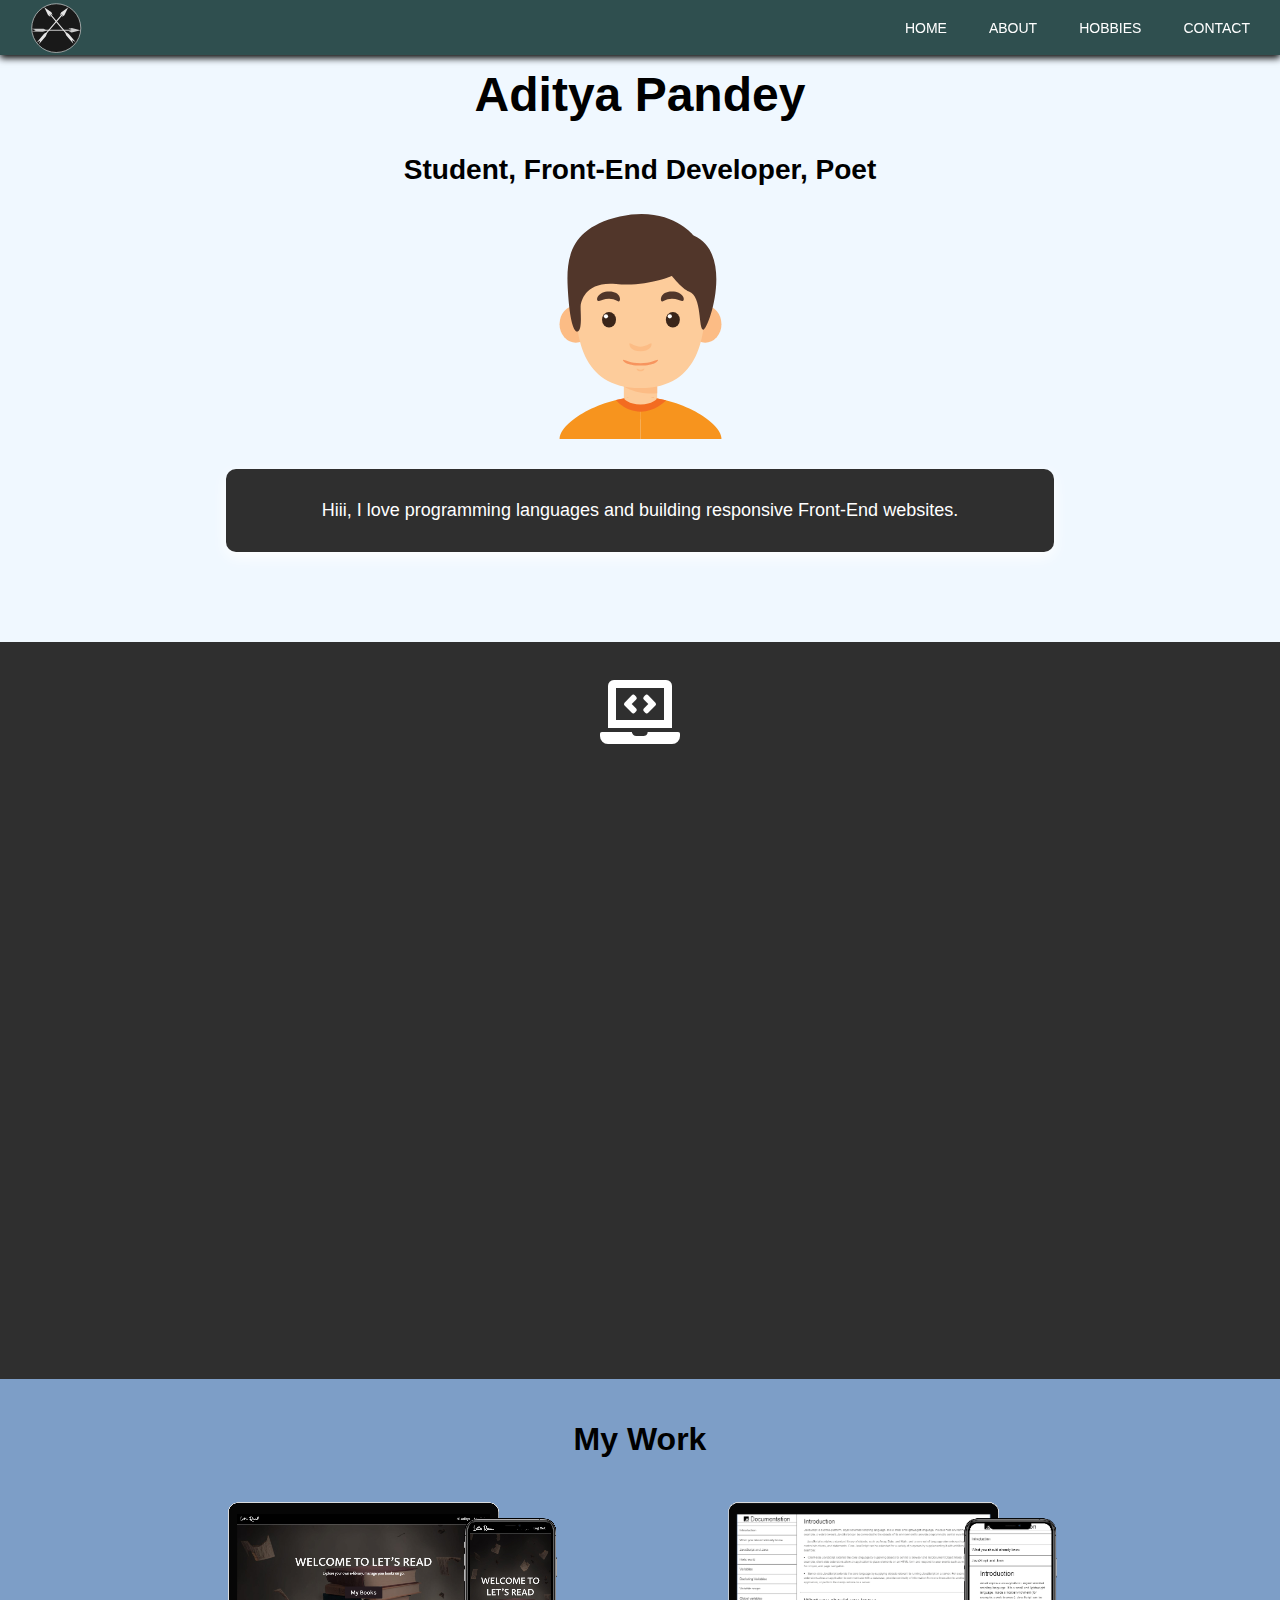
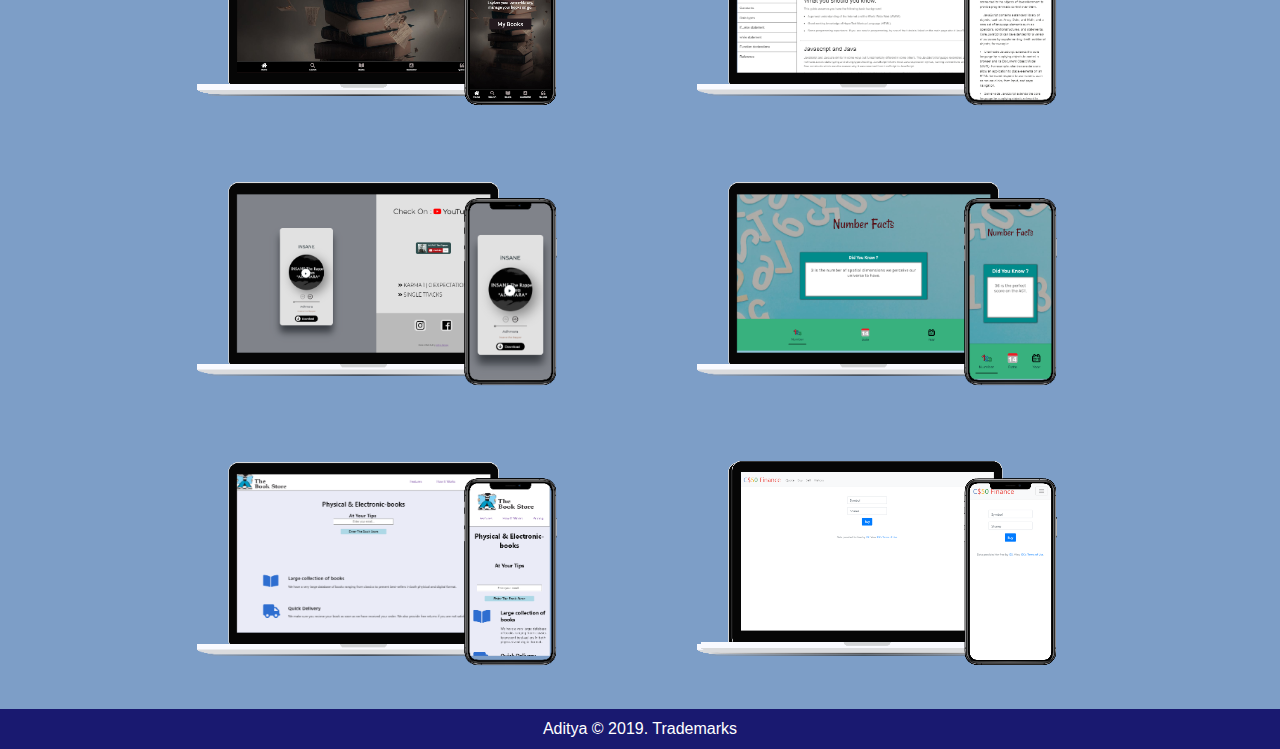
==== about.html @ 9c381991 "Add files via upload" ====
<!DOCTYPE html>
<html lang="en">
<head>
    <meta charset="UTF-8">
    <meta name="viewport" content="width=device-width, initial-scale=1.0">
    <meta http-equiv="X-UA-Compatible" content="ie=edge">
    <title>About</title>
    <link rel="stylesheet" href="https://cdnjs.cloudflare.com/ajax/libs/font-awesome/5.8.1/css/all.css">
    <link rel="stylesheet" href="navbar.css">
    <link rel="stylesheet" href="style-about.css">
    </head>
<body>
    <div class="container">
            <header>
                    <h1 class="logo"><img src="logo.svg" alt=""></h1>
                    <input type="checkbox" class="nav-toggle" id="nav-toggle">
                    <nav>
                        <ul>
                            <li><a href="index.html">Home</a></li>
                            <li><a href="#">About</a></li>
                            <li><a href="hobbies.html">Hobbies</a></li>
                            <li><a href="contact.html">Contact</a></li>
                        </ul>
                    </nav>
                    <label for="nav-toggle" class="nav-toggle-label">
                        <i class="fas fa-bars"></i>
                    </label>
                </header>
        <div class="desig">
            <h1>Aditya Pandey</h1>
           <h3>Student, Front-End Developer, Poet</h3>
        </div>
        <div class="photo">
            <img src="boy.svg" alt="img">
        </div>
        <div class="info">
            <p>
                Hiii, I love programming languages and building responsive
                Front-End websites.
            </p>
        </div>
    </div>
    <div class="skills">
            <h1><i class="fas fa-laptop-code"></i></h1>
            <div class="skills-container">
            <div class="tools">
                <h3>Dev Tools</h3>
                <span><i class="fas fa-atom fa-spin"></i> Atom</span>
                <span><i class="fab fa-codepen fa-spin"></i> Codepen</span>
                <span><i class="fab fa-github fa-spin"></i> Github</span>
                <span>VS Code</span>
            </div>
            <div class="skill">
                <h3>Skills</h3>
                        <div class="cover">
                            <div class="logo">
                             <i class="fab fa-html5" title="HTML-5"></i>
                            </div>
                            <div class="inner html">80%</div>
                        </div>
                        <div class="cover">
                               <div class="logo">
                                    <i class="fab fa-css3-alt" title="CSS3"></i>
                               </div>
                            <div class="inner css">70%</div>
                        </div>
                        <div class="cover">
                            <div class="logo">
                                <i class="fab fa-js-square" title="Javascript"></i>
                            </div>
                            <div class="inner javascript">45%</div>
                        </div>
                        <div class="cover">
                            <div class="logo">
                                <i class="fas fa-desktop" title="Responsive Design"></i>
                            </div>
                            <div class="inner resp">70%</div>
                        </div>
            </div>
            </div>
        </div>
        <div class="projects">
            <h1>My Work</h1>
           <div class="project">
            <div class="projects-inner one">
                    <div class="project-heading"><h4>Electronic Library for Books</h4></div>
                   <div class="project-button"> <button><a target="_blank" href="https://startreading.herokuapp.com/">Go To Live Page</a></button></div>
            </div>
            <div class="projects-inner two">
                    <div class="project-heading"><h4>Javascript Documentation</h4></div>
                    <div class="project-button"> <button><a target="_blank" href="https://aditya-pandey.github.io/js-documentation/">Go To Live Page</a></button>  </div>
            </div>
            <div class="projects-inner three">
                    <div class="project-heading"><h4>Music Player</h4></div>
                    <div class="project-button"> <button><a target="_blank" href="https://insane.netlify.com/">Go To Live Page</a></button>  </div>
            </div>
            <div class="projects-inner four">
                    <div class="project-heading"><h4>Number And Dates Fact</h4></div>
                    <div class="project-button"> <button><a target="_blank" href="http://www.aditya-pandey.me/numfact/">Go To Live Page</a></button>  </div>
            </div>
            <div class="projects-inner five">
                    <div class="project-heading"><h4>Book Store landing Page</h4></div>
                    <div class="project-button"> <button><a target="_blank" href="https://www.aditya-pandey.me/landing-page/">Go To Live Page</a></button>  </div>
            </div>
            <div class="projects-inner six">
                    <div class="project-heading"><h4>CS50 Finance</h4></div>
                    <div class="project-button"> <button><a target="_blank" href="https://finansic.herokuapp.com/">Go To Live Page</a></button>  </div>
            </div>
           </div>
        </div>
 <div class="footer">
    Aditya &copy 2019. Trademarks
</div>
        <script src="all.js"></script>
        <script>
        const div1  =document.querySelector(".skill");
        const div2  = document.querySelector(".tools");
        const sill = document.querySelectorAll(".inner");
        console.log(sill);
        function scrollIn(){
            let x = window.scrollY > div1.offsetTop-0.5*div1.offsetTop;
            let y = window.scrollY > div2.offsetTop-0.6*div2.offsetTop;
            if(x){
                div1.classList.add("slide");
                for(let i=0;i<sill.length;i++){
                    sill[i].style.animation = "filling 3s";
               }
            }
            else{
                div1.classList.remove("slide");
                for(let i=0;i<sill.length;i++){
                    sill[i].style.animation = "1s";
               }
            }
            if(y){
                div2.classList.add("slide1");
            }
            else{
                div2.classList.remove("slide1");
            }
        }
       window.addEventListener("scroll",scrollIn);
        </script>
</body>
</html>
---- navbar.css ----
header{
    background: darkslategray;
    text-align: center;
    position: fixed;
    z-index: 99;
    width: 100%;
    height: 55px;
    top: 0;
    left: 0;
    color: white;
    box-shadow: 0px 3px 7px black;
}
header h1{
    position: absolute;
    margin: 20px;
    margin-top: 8px; 
}
h1 img{
    height: 50px;
    margin: 0;
    padding: 0;
    margin-top: -5px;
    margin-left: -10px;
    cursor: pointer;
    }
.nav-toggle-label{
    position: absolute;
    top: 0;
    right:0;
    height: 100%;
    display: flex;
    align-items: center;
    margin-right: 0.7em;
    font-size: 1.7em;
    cursor: pointer;
}
nav{
    position: absolute;
    text-align: left;
    top: 100%;
    left: 0;
    background: darkslategrey;
    width: 100%;
    transform: scale(1,0);
    transform-origin: top;
    transition: transform 400ms ease-in-out;
}
nav ul {
    margin: 0;
    padding: 0;
    list-style: none;
    margin-top: 10px;
}
nav li {
    border-top: 0.1px groove white;
    text-align: center;
    width: 80%;
    margin: 0 auto;
    margin-bottom: 1em;
    padding-top: 0px;
    padding-bottom: 0px;
}
nav a{
    color: white;
    text-decoration: none;
    font-size: 16px;
    text-transform: uppercase;
    opacity: 0;
    transition: opacity 150ms ease-in-out;
}
nav a:hover{
    color: lightgray;
}
.nav-toggle{
    display: none;
}
.nav-toggle:checked ~ nav {
    transform: scale(1,1);
}
.nav-toggle:checked  ~ nav a {
    opacity: 1;
    transition: opacity 250ms ease-in-out 250ms;
}
@media screen and (min-width:600px) {
    .nav-toggle-label{
        display: none;
    }
    header{
        display: grid;
        grid-template-columns: 30px auto 3fr 30px;
    }
    .logo{
        grid-column: 1 /2;
    }
    nav{
        position: relative;
        text-align: left;
        transition: none;
        transform: scale(1,1);
        background: none;
        top: initial;
        left: initial;
        grid-column: 3/4;
        display: flex;
        justify-content: flex-end;
        align-items: center;
    }
    nav ul {
        display: flex;
        margin: 0;
    }
    nav li {
         margin-left: 3em;
         margin-bottom: 0;   
         font-size: 14px;
         border-top: unset;
    }
    nav a{
        font-size: 14px;
        opacity: 1;
        position: relative;
    }
    nav a::before {
        content: '';
        display: block;
        height: 2px;
        background: lightskyblue;
        position: absolute;
        bottom: -.9em;
        left: 0;
        right: 0;
        transform: scale(0, 1);
        transition: transform ease-in-out 250ms;
    }
    nav a:hover::before {
        transform: scale(1,1);
    }
    h1 img{
        margin-left: 0;
    }
}
---- style-about.css ----
body{
    width: 100%;
    flex-direction: column;
    justify-content: center;
    align-items: center;
    margin: 0;
    padding: 0;
    overflow-x: hidden;
    font-family: -apple-system, BlinkMacSystemFont, 'Segoe UI', Roboto, Oxygen, Ubuntu, Cantarell, 'Open Sans', 'Helvetica Neue', sans-serif;
}
::-webkit-scrollbar{
  width: 7px;
}
::-webkit-scrollbar-thumb{
  background:gray;
}
::-webkit-scrollbar-track{
  background: lightgrey;
}
::-webkit-scrollbar-thumb:hover{
  background: #555;
}
.container{
    width: 100%;
    min-height: 50vh;
    display: flex;
    flex-direction: column;
    text-align: center;
    align-items: center;
    padding-bottom: 10vh;
    color: black;
    background: aliceblue;
}
.photo{
    width: 225px;
    height: 225px;
}
.desig{
    margin-top:35px;
    font-family: "eurostile",sans-serif;
    font-size: 1.5rem;
}
.info{
    width: 60vw;
    line-height: 1.5;
    background: #2f2f2f;
    border-radius: 10px;
    box-shadow: 0px 5px 15px;
    font-size: 18px;
    font-family: Verdana, Geneva, Tahoma, sans-serif;
    margin-top: 30px;
    padding: 10px 30px;
    color: white;
}
.skills{
    width: 100vw;
    min-height:50vh;
    background: #2F2F2F;
    text-align: center;
    margin: 0 auto;
    overflow-x: hidden;
    padding-bottom: 5vh;
}
.skills-container{
    width: 100vw;
    min-height:60vh;
    display: flex;
    flex-direction: row;
    justify-content: space-around;
    text-align:center;
    padding-top: -10px;
}
.tools{
    width:30vw;
    min-height: 30vh;
    background: antiquewhite;
    transform: translate(-230px);
    opacity: 0;
    transition: all 1s;
    border-radius: 10px;
    padding-bottom: 40px;
}
.skill{
    width:30vw;
    min-height: 30vh;
    background: rgb(161, 196, 196);
    opacity: 0;
    transform: translate(230px);
    transition: all 1s;
    border-radius: 10px;
    padding-bottom: 50px;
}

.slide1{
    transform: translate(0px);
    opacity: 1;
    transition-delay: 2s;
    transition: all 2s;
    box-shadow: 0 5px 2px rgb(11, 27, 11);
}
.slide{
    transform: translate(0px);
    opacity: 1;
    transition-delay: 2s;
    transition: all 2.5s;
    box-shadow: 0 5px 2px rgb(31, 31, 41);
}
.skills > h1{
    color: white;
    margin-top: 35px;
    font-size: 4em;
}
ul{
    list-style-type: none;
}
.tools > h3,
.skill > h3{
    font-size: 3em;
    opacity: 0.8;
}
.tools > span{
    display: block;
    text-transform: uppercase;
    line-height: 1.5;
    font-family: -apple-system, BlinkMacSystemFont, 'Segoe UI', Roboto, Oxygen, Ubuntu, Cantarell, 'Open Sans', 'Helvetica Neue', sans-serif;
    font-weight: bolder;
    text-shadow: 0px 1px 1px gray;
    color: #0D1F2D;
    margin-bottom: 30px;
    font-size: 1.5em;
}
.cover{
    width: 90%;
    background: #333333;
    display: flex;
    flex-direction: row;
    align-items: center;
    justify-content:flex-start;
    margin: 0 auto;
    height: 50px;
    margin-top: 30px;
    border-radius: 10px;
}
.logo{
    color: white;
    width: 20%;
    font-size: 2.5em;
    text-align: center;
}
.cover >.inner{
    padding-top: 10px;
    padding-bottom: 13px;
    background: wheat;
    display: inline-block;
    text-align: center;
    border-radius: 0 5px 5px 0;
  /* animation: filling 3s;
    animation-delay: 2s;*/
    font-size: 1.3em;
}

@keyframes filling{
    0%{
        width: 0px;
    }
}
.fa-html5{
    color: #e34f26;
}
.fa-js-square{
    color: #f7df1e;
}
.fa-css3-alt{
    color: #2965f1;
}
.html{
    width: 70%;
}
.css{
    width: 60%;
}
.javascript{
    width: 35%;
}
.resp{
    width: 60%;
}
.projects{
    width: 100%;
    min-height: 50vh;
    text-align: center;
    background: #7d9ec7;
    padding: 20px 0;
}
.project{
    display: grid;
    grid-template-columns: auto auto;
    grid-template-rows: auto auto;
    grid-column-gap: 100px;
    grid-row-gap: 30px;
    place-items: center center;
    justify-content: center;
}
.projects-inner{
    width: 400px;
    height: 250px;
    overflow: hidden;
    border-radius: 5px;
    cursor: pointer;
    transition: all 1s;

}
.one{
    background: url("letsread.png") no-repeat center center/cover;
}
.two{
    background: url("js-doc.png") no-repeat center center/cover;
}
.three{
    background: url("player.png") no-repeat center center/cover;
}
.four{
    background: url("numfact.png") no-repeat center center/cover;
}
.five{
    background: url("bookstore.png") no-repeat center center/cover;
}
.six{
    background: url("finansic.png") no-repeat center center/cover;
}
.cert1{
    background: url("resp.png") no-repeat center center/cover;
}
.cert2{
    background: url("js-image.png") no-repeat center center/cover;
}
.projects-inner > div >button{
    width: 155px;
    height: 40px;
    border: 2px solid #e31b6D;
    position: absolute;
    opacity: 0;
    transform: translateY(100px);
    cursor: pointer;
    transition: all 0.5s;
    font-size: 18px;
}
.projects-inner button:hover{
    background: #e31b6D;
    color: white;
}
a{
    text-decoration: none;
}
.projects-inner a:hover{
    color: white;
    text-decoration: none;
}
.projects-inner > div{
    display: flex;
    align-items: stretch;
    justify-content: center;

}
.project-button a{
    font-size: 15px;
    font-weight: bold;
    color: black;
}
.projects-inner:hover h4{
        opacity: 1;
        transform: translateY(0px);
}
.projects-inner:hover button{
    transform: translateY(30px);
    opacity: 1;
}
.projects-inner:hover{
    background: linear-gradient(to right,rgb(173, 172, 230),rgb(138, 213, 238));
}
.projects-inner button:hover a{
    color: white;
}
.projects-inner >div> h4{
    font-size: 1.5em;
    transform: translateY(-40px);
    opacity: 0;
    transition: all 1s;
}
.footer{
    height: 40px;
    text-align: center;
    display: flex;
    justify-content: center;
    align-items: center;
    background: midnightblue;
    color: white;
}
@media only screen and (max-width: 900px) {
    .container{
        min-height: 80vh;
    }
    .info{
        font-size: 16px;
    }
    .skills-container{
        width: 100vw;
        min-height:80vh;
        display: flex;
        flex-direction: column;
        justify-content: space-evenly;
        align-items: center;
        text-align:center;
    }
    .tools{
        width:70vw;
        min-height: 30vh;
    }
    .skill{
        width:70vw;
        min-height: 30vh;
        margin-top: 30px;
    }
    .tools > h3,
    .skill > h3{
    font-size: 2em;
    opacity: 0.6;
    margin: 5px;
    margin-bottom: 10px;
    }
    .tools > span,
    .skill > span{
    display: block;
    margin-bottom: 10px;
    font-size: 1.2em;
    }
    .info{
        margin-top: 18px;
    }
    .cover{
        width: 90%;
        background: #333333;
        display: flex;
        flex-direction: row;
        align-items: center;
        justify-content:flex-start;
        margin: 0 auto;
        height: 30px;
        margin-top: 20px;
        border-radius: 10px;
    }
    .cover > .inner{
        padding-top: 2px;
        padding-bottom: 2px;
        background: wheat;
        display: inline-block;
        text-align: center;
        border-radius: 0 5px 5px 0;
        font-size: 1.3em;
    }
    .logo{
        color: white;
        width: 20%;
        font-size: 1.5em;
        text-align: center;
    }
    .skills{
        min-height: 100vh;
    }
    .project{
        display: grid;
        grid-template-columns: auto ;
        grid-template-rows: auto auto auto auto;
        grid-row-gap: 30px;
        justify-items: center;
        align-items: center;
        justify-content: center;
    }
    .projects-inner
    {
        width: 65vw;
        height: 250px;
        font-size: 18px;
    }
    .projects-inner >div> h4{
        font-size: 1.5em;
        transform: translateY(-20px);
    }
}
@media only screen and (max-width: 520px){
    .projects-inner{
        width: 75vw;
        height: 200px;
        font-size: 18px;
    }
    .projects-inner > div >  h4{
        font-size: 1.1em;
    }
    .projects-inner > div >button{
        transform: translateY(75px);
    }
}
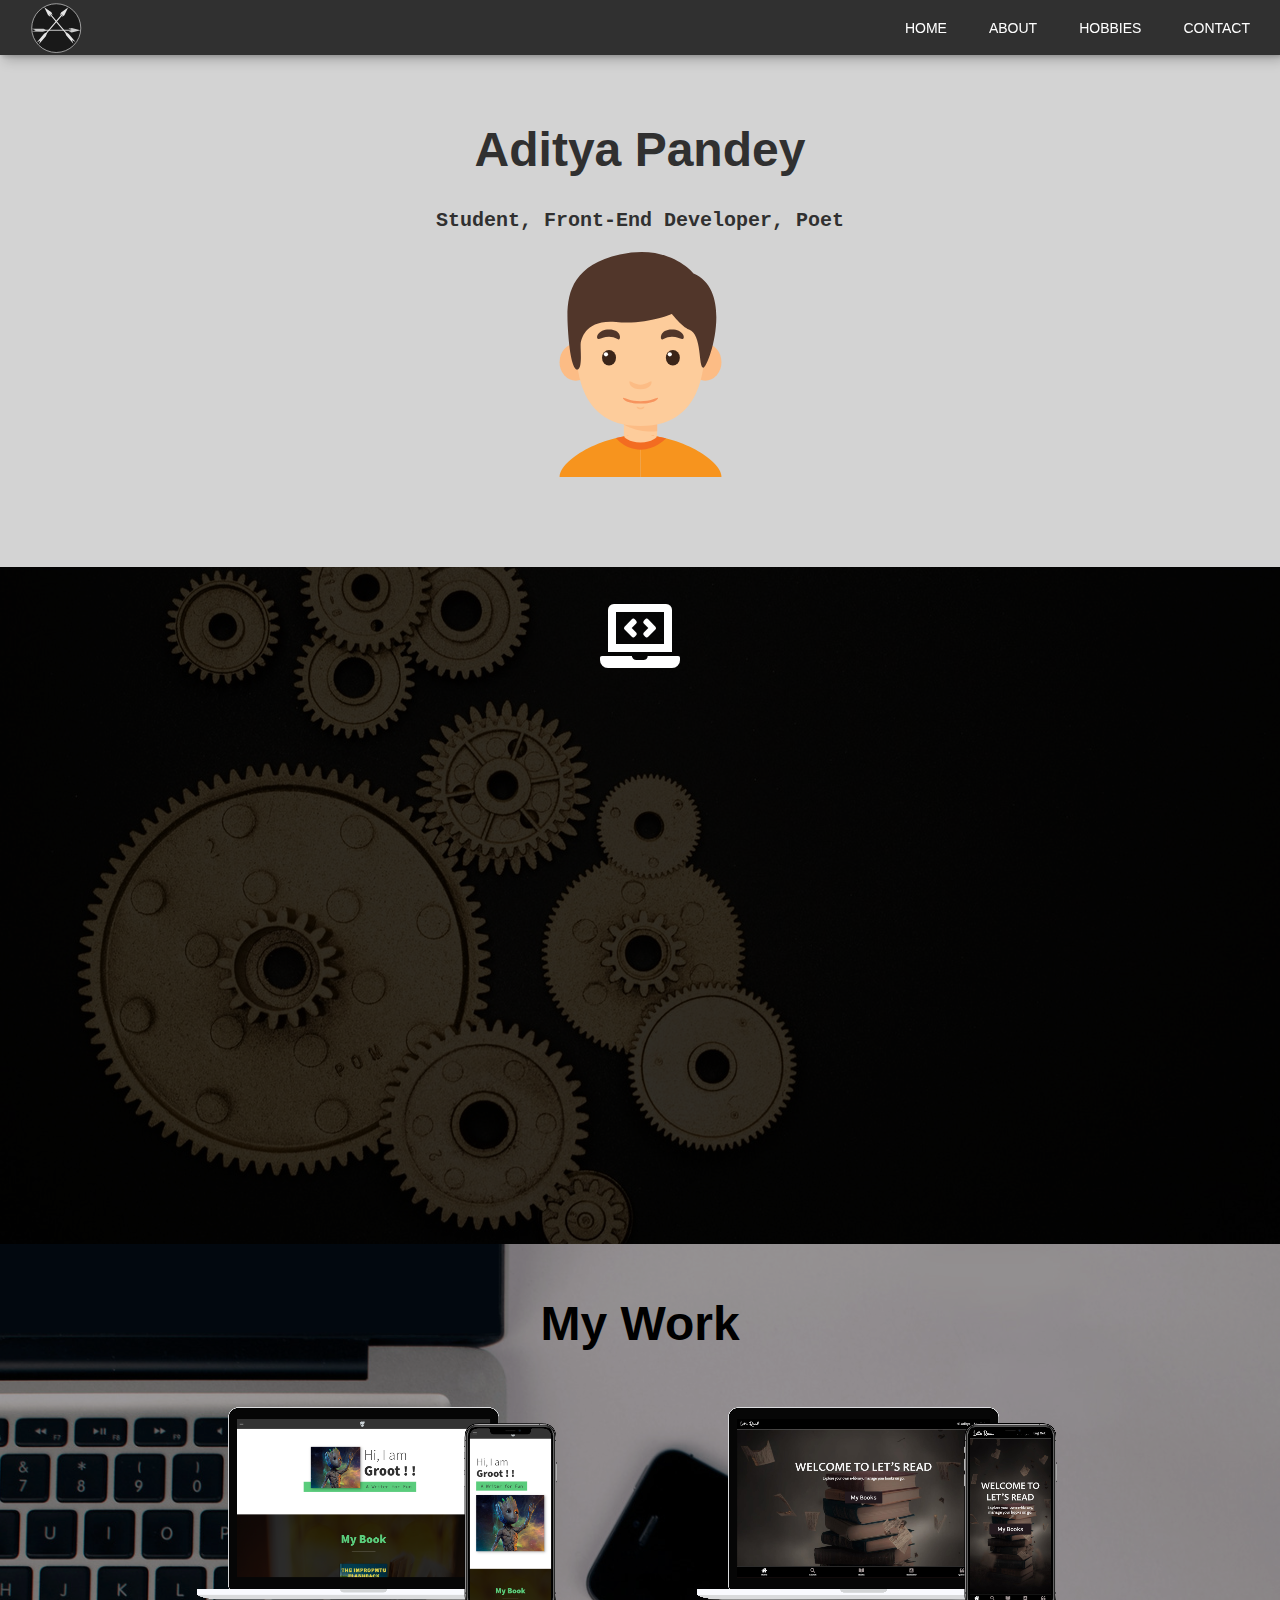
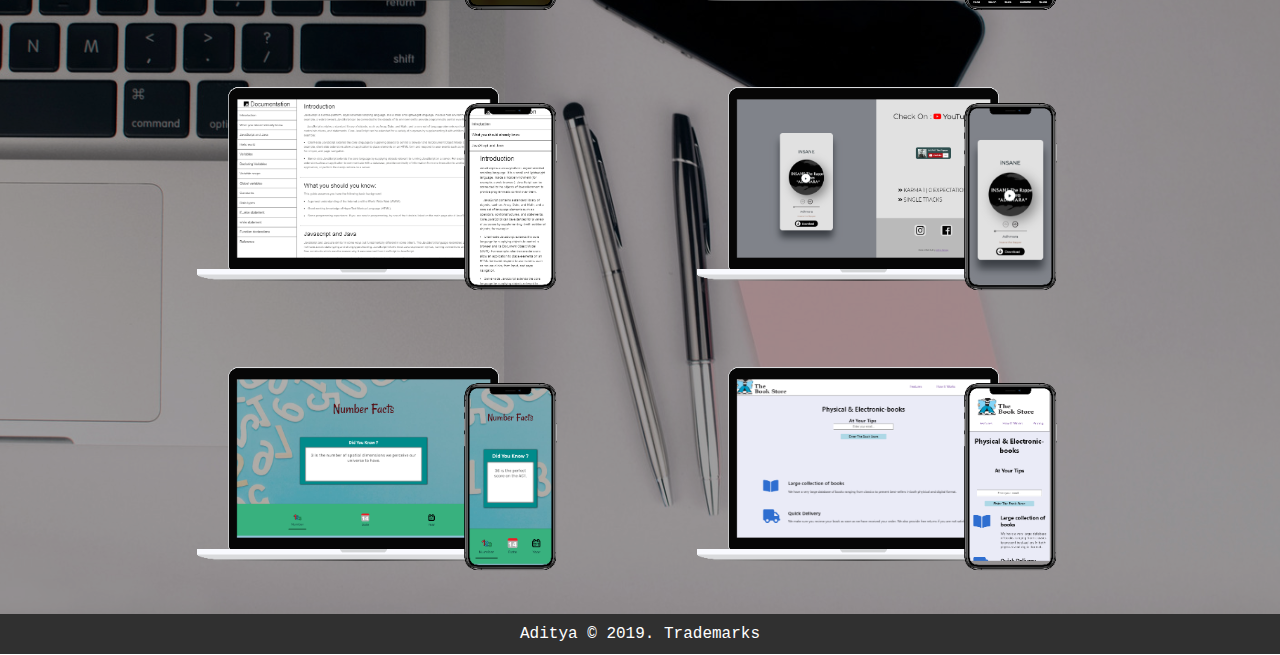
==== commit 23ffc6b3: "Add files via upload" ====
--- a/about.html
+++ b/about.html
@@ -12,7 +12,7 @@
 <body>
     <div class="container">
             <header>
-                    <h1 class="logo"><img src="logo.svg" alt=""></h1>
+                    <h1 class="logo"><a href="index.html"><img src="logo.svg" alt=""></a></h1>
                     <input type="checkbox" class="nav-toggle" id="nav-toggle">
                     <nav>
                         <ul>
@@ -33,12 +33,6 @@
         <div class="photo">
             <img src="boy.svg" alt="img">
         </div>
-        <div class="info">
-            <p>
-                Hiii, I love programming languages and building responsive
-                Front-End websites.
-            </p>
-        </div>
     </div>
     <div class="skills">
             <h1><i class="fas fa-laptop-code"></i></h1>
@@ -49,6 +43,8 @@
                 <span><i class="fab fa-codepen fa-spin"></i> Codepen</span>
                 <span><i class="fab fa-github fa-spin"></i> Github</span>
                 <span>VS Code</span>
+                <span>Netlify</span>
+                <span>Heroku</span>
             </div>
             <div class="skill">
                 <h3>Skills</h3>
@@ -68,7 +64,7 @@
                             <div class="logo">
                                 <i class="fab fa-js-square" title="Javascript"></i>
                             </div>
-                            <div class="inner javascript">45%</div>
+                            <div class="inner javascript">55%</div>
                         </div>
                         <div class="cover">
                             <div class="logo">
@@ -82,6 +78,10 @@
         <div class="projects">
             <h1>My Work</h1>
            <div class="project">
+            <div class="projects-inner zero">
+                <div class="project-heading"><h4>Author's Website</h4></div>
+                <div class="project-button"> <button><a target="_blank" href="https://iimgroot.netlify.app/">Go To Live Page</a></button>  </div>
+        </div>
             <div class="projects-inner one">
                     <div class="project-heading"><h4>Electronic Library for Books</h4></div>
                    <div class="project-button"> <button><a target="_blank" href="https://startreading.herokuapp.com/">Go To Live Page</a></button></div>
@@ -101,10 +101,6 @@
             <div class="projects-inner five">
                     <div class="project-heading"><h4>Book Store landing Page</h4></div>
                     <div class="project-button"> <button><a target="_blank" href="https://www.aditya-pandey.me/landing-page/">Go To Live Page</a></button>  </div>
-            </div>
-            <div class="projects-inner six">
-                    <div class="project-heading"><h4>CS50 Finance</h4></div>
-                    <div class="project-button"> <button><a target="_blank" href="https://finansic.herokuapp.com/">Go To Live Page</a></button>  </div>
             </div>
            </div>
         </div>
--- a/navbar.css
+++ b/navbar.css
@@ -1,5 +1,24 @@
+:root {
+    --ff-primary: 'Source Sans Pro', sans-serif;
+    --ff-secondary: 'Source Code Pro', monospace;
+
+    --fw-reg: 300;
+    --fw-bold: 900;
+
+    --clr-light: #fff;
+    --clr-dark: #303030;
+    --clr-accent: darkslategray;
+
+    --fs-h1: 3rem;
+    --fs-h2: 2.25rem;
+    --fs-h3: 1.25rem;
+    --fs-body: 1rem;
+
+    --bs: 0.25em 0.25em 0.75em rgba(0,0,0,.25),
+          0.125em 0.125em 0.25em rgba(0,0,0,.15);
+}
 header{
-    background: darkslategray;
+    background: var(--clr-dark);
     text-align: center;
     position: fixed;
     z-index: 99;
@@ -7,13 +26,14 @@
     height: 55px;
     top: 0;
     left: 0;
-    color: white;
-    box-shadow: 0px 3px 7px black;
+    color: var(--clr-light);
+    box-shadow: var(--bs);
+    font-family: -apple-system, BlinkMacSystemFont, 'Segoe UI', Roboto, Oxygen, Ubuntu, Cantarell, 'Open Sans', 'Helvetica Neue', sans-serif;
 }
 header h1{
     position: absolute;
     margin: 20px;
-    margin-top: 8px; 
+    margin-top: 8px;
 }
 h1 img{
     height: 50px;
@@ -39,7 +59,7 @@
     text-align: left;
     top: 100%;
     left: 0;
-    background: darkslategrey;
+    background: var(--clr-dark);
     width: 100%;
     transform: scale(1,0);
     transform-origin: top;
@@ -52,7 +72,6 @@
     margin-top: 10px;
 }
 nav li {
-    border-top: 0.1px groove white;
     text-align: center;
     width: 80%;
     margin: 0 auto;
@@ -61,7 +80,7 @@
     padding-bottom: 0px;
 }
 nav a{
-    color: white;
+    color: var(--clr-light);
     text-decoration: none;
     font-size: 16px;
     text-transform: uppercase;
@@ -69,7 +88,7 @@
     transition: opacity 150ms ease-in-out;
 }
 nav a:hover{
-    color: lightgray;
+    color: #d1e0d8;
 }
 .nav-toggle{
     display: none;
@@ -111,7 +130,7 @@
     }
     nav li {
          margin-left: 3em;
-         margin-bottom: 0;   
+         margin-bottom: 0;
          font-size: 14px;
          border-top: unset;
     }
--- a/style-about.css
+++ b/style-about.css
@@ -1,3 +1,22 @@
+:root {
+    --ff-primary: 'Source Sans Pro', sans-serif;
+    --ff-secondary: 'Source Code Pro', monospace;
+
+    --fw-reg: 300;
+    --fw-bold: 900;
+
+    --clr-light: #fff;
+    --clr-dark: #303030;
+    --clr-accent: rgba(0, 0, 0, 0);
+
+    --fs-h1: 3rem;
+    --fs-h2: 2.25rem;
+    --fs-h3: 1.25rem;
+    --fs-body: 1rem;
+
+    --bs: 0.25em 0.25em 0.75em rgba(0,0,0,.25),
+          0.125em 0.125em 0.25em rgba(0,0,0,.15);
+}
 body{
     width: 100%;
     flex-direction: column;
@@ -6,7 +25,6 @@
     margin: 0;
     padding: 0;
     overflow-x: hidden;
-    font-family: -apple-system, BlinkMacSystemFont, 'Segoe UI', Roboto, Oxygen, Ubuntu, Cantarell, 'Open Sans', 'Helvetica Neue', sans-serif;
 }
 ::-webkit-scrollbar{
   width: 7px;
@@ -28,42 +46,58 @@
     text-align: center;
     align-items: center;
     padding-bottom: 10vh;
-    color: black;
-    background: aliceblue;
+    color: var(--clr-dark);
+    background: lightgray;
 }
 .photo{
     width: 225px;
     height: 225px;
 }
 .desig{
-    margin-top:35px;
+    margin-top:10vh;
     font-family: "eurostile",sans-serif;
     font-size: 1.5rem;
 }
-.info{
-    width: 60vw;
-    line-height: 1.5;
-    background: #2f2f2f;
-    border-radius: 10px;
-    box-shadow: 0px 5px 15px;
-    font-size: 18px;
-    font-family: Verdana, Geneva, Tahoma, sans-serif;
-    margin-top: 30px;
-    padding: 10px 30px;
-    color: white;
+.desig > h1, .projects > h1{
+    font-size: var(--fs-h1);
+    font-family: var(--ff-primary);
+}
+.desig > h3{
+    font-size: var(--fs-h3);
+    font-family: var(--ff-secondary);
+}
+.tools > h3, .skill > h3{
+    font-size: var(--fs-h2);
+    font-family: var(--ff-primary);
+    font-weight: var(--fw-reg);
+    margin: 15px;
+}
+.skill, .tools{
+    width:30vw;
+    opacity: 0;
+    transition: all 1s;
+    box-shadow: 0.25em 0.25em 0.75em rgba(0,0,0,.25),
+    0.125em 0.125em 0.25em rgba(207, 189, 189, 0.849);
+    font-family: var(--ff-secondary);
+    color: var(--clr-light);
+    border-radius: 5px;
 }
 .skills{
     width: 100vw;
-    min-height:50vh;
-    background: #2F2F2F;
+    /* min-height:50vh; */
+    background-color: var(--clr-dark);
+    background-image: url(/skills.jpg);
+    background-size: cover;
+    background-position: center;
+    background-blend-mode: multiply;
     text-align: center;
     margin: 0 auto;
     overflow-x: hidden;
-    padding-bottom: 5vh;
+    padding-bottom: 30px;
 }
 .skills-container{
     width: 100vw;
-    min-height:60vh;
+    min-height:55vh;
     display: flex;
     flex-direction: row;
     justify-content: space-around;
@@ -71,39 +105,29 @@
     padding-top: -10px;
 }
 .tools{
-    width:30vw;
-    min-height: 30vh;
-    background: antiquewhite;
+    background-color: var(--clr-accent);
     transform: translate(-230px);
-    opacity: 0;
-    transition: all 1s;
-    border-radius: 10px;
-    padding-bottom: 40px;
 }
 .skill{
-    width:30vw;
-    min-height: 30vh;
-    background: rgb(161, 196, 196);
-    opacity: 0;
+    background-color: var(--clr-accent);
     transform: translate(230px);
-    transition: all 1s;
-    border-radius: 10px;
-    padding-bottom: 50px;
-}
-
+}
+.skill > div{
+    color: var(--clr-dark);
+}
 .slide1{
     transform: translate(0px);
     opacity: 1;
     transition-delay: 2s;
     transition: all 2s;
-    box-shadow: 0 5px 2px rgb(11, 27, 11);
+    box-shadow: var(--bs);
 }
 .slide{
     transform: translate(0px);
     opacity: 1;
     transition-delay: 2s;
     transition: all 2.5s;
-    box-shadow: 0 5px 2px rgb(31, 31, 41);
+    box-shadow: var(--bs);
 }
 .skills > h1{
     color: white;
@@ -112,22 +136,16 @@
 }
 ul{
     list-style-type: none;
-}
-.tools > h3,
-.skill > h3{
-    font-size: 3em;
-    opacity: 0.8;
 }
 .tools > span{
     display: block;
     text-transform: uppercase;
-    line-height: 1.5;
-    font-family: -apple-system, BlinkMacSystemFont, 'Segoe UI', Roboto, Oxygen, Ubuntu, Cantarell, 'Open Sans', 'Helvetica Neue', sans-serif;
-    font-weight: bolder;
+    font-family: var(--ff-primary);
     text-shadow: 0px 1px 1px gray;
-    color: #0D1F2D;
-    margin-bottom: 30px;
-    font-size: 1.5em;
+    color: var(--clr-light);
+    margin-bottom: 15px;
+    font-weight: var(--fw-reg);
+    font-size: var(--fs-h3);
 }
 .cover{
     width: 90%;
@@ -137,8 +155,8 @@
     align-items: center;
     justify-content:flex-start;
     margin: 0 auto;
-    height: 50px;
-    margin-top: 30px;
+    height: 49px;
+    margin-top: 20px;
     border-radius: 10px;
 }
 .logo{
@@ -146,6 +164,8 @@
     width: 20%;
     font-size: 2.5em;
     text-align: center;
+    cursor: pointer;
+    z-index: 95;
 }
 .cover >.inner{
     padding-top: 10px;
@@ -180,7 +200,7 @@
     width: 60%;
 }
 .javascript{
-    width: 35%;
+    width: 45%;
 }
 .resp{
     width: 60%;
@@ -189,8 +209,12 @@
     width: 100%;
     min-height: 50vh;
     text-align: center;
-    background: #7d9ec7;
     padding: 20px 0;
+    background-color: rgb(161, 157, 157);
+    background-image: url(/projects.jpg);
+    background-size: cover;
+    background-position: right;
+    background-blend-mode: multiply;
 }
 .project{
     display: grid;
@@ -209,6 +233,9 @@
     cursor: pointer;
     transition: all 1s;
 
+}
+.zero{
+    background: url("/groot.png") no-repeat center center/cover;
 }
 .one{
     background: url("letsread.png") no-repeat center center/cover;
@@ -293,7 +320,8 @@
     display: flex;
     justify-content: center;
     align-items: center;
-    background: midnightblue;
+    background: var(--clr-dark);
+    font-family: var(--ff-secondary);
     color: white;
 }
 @media only screen and (max-width: 900px) {
@@ -315,11 +343,12 @@
     .tools{
         width:70vw;
         min-height: 30vh;
+        margin-bottom: 30px;
     }
     .skill{
         width:70vw;
         min-height: 30vh;
-        margin-top: 30px;
+        margin: 30px 0  ;
     }
     .tools > h3,
     .skill > h3{
@@ -348,6 +377,7 @@
         height: 30px;
         margin-top: 20px;
         border-radius: 10px;
+        margin-bottom: 25px;
     }
     .cover > .inner{
         padding-top: 2px;
@@ -363,6 +393,8 @@
         width: 20%;
         font-size: 1.5em;
         text-align: center;
+        cursor: pointer;
+        z-index: 95;
     }
     .skills{
         min-height: 100vh;
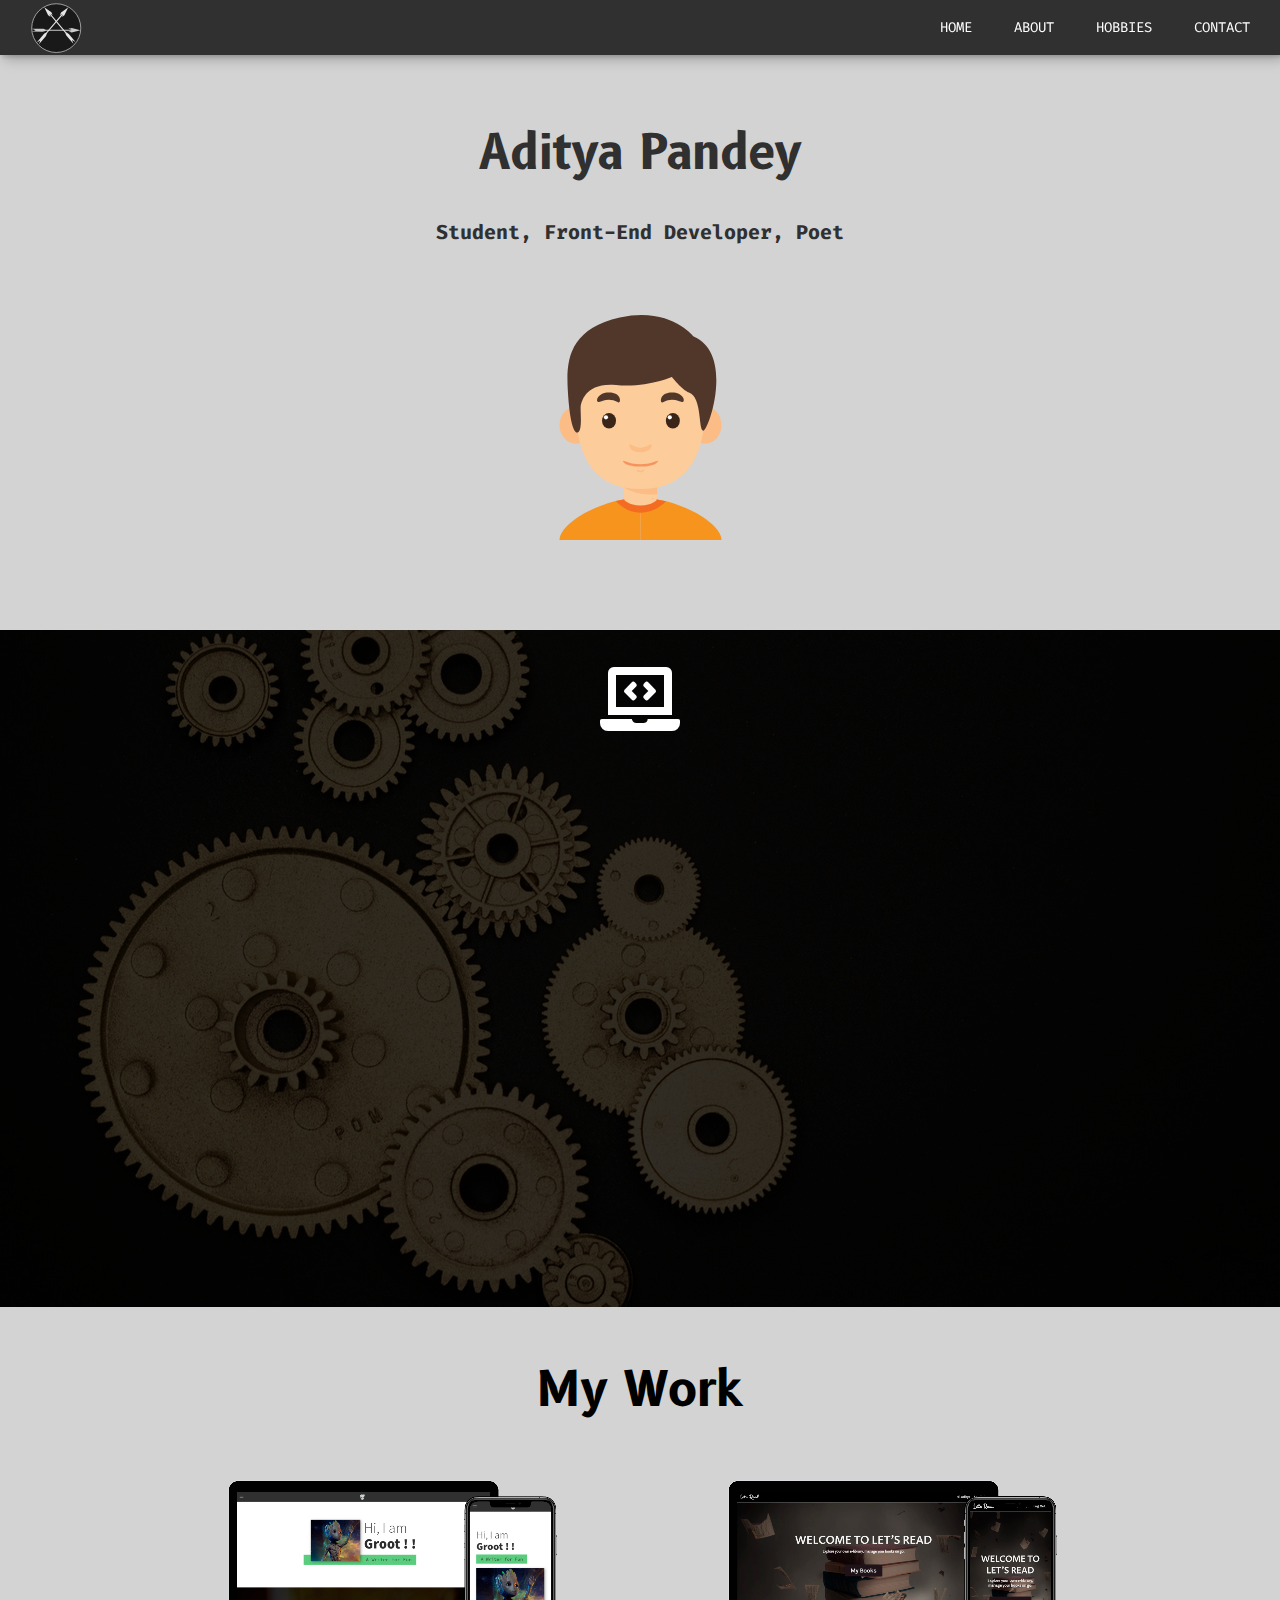
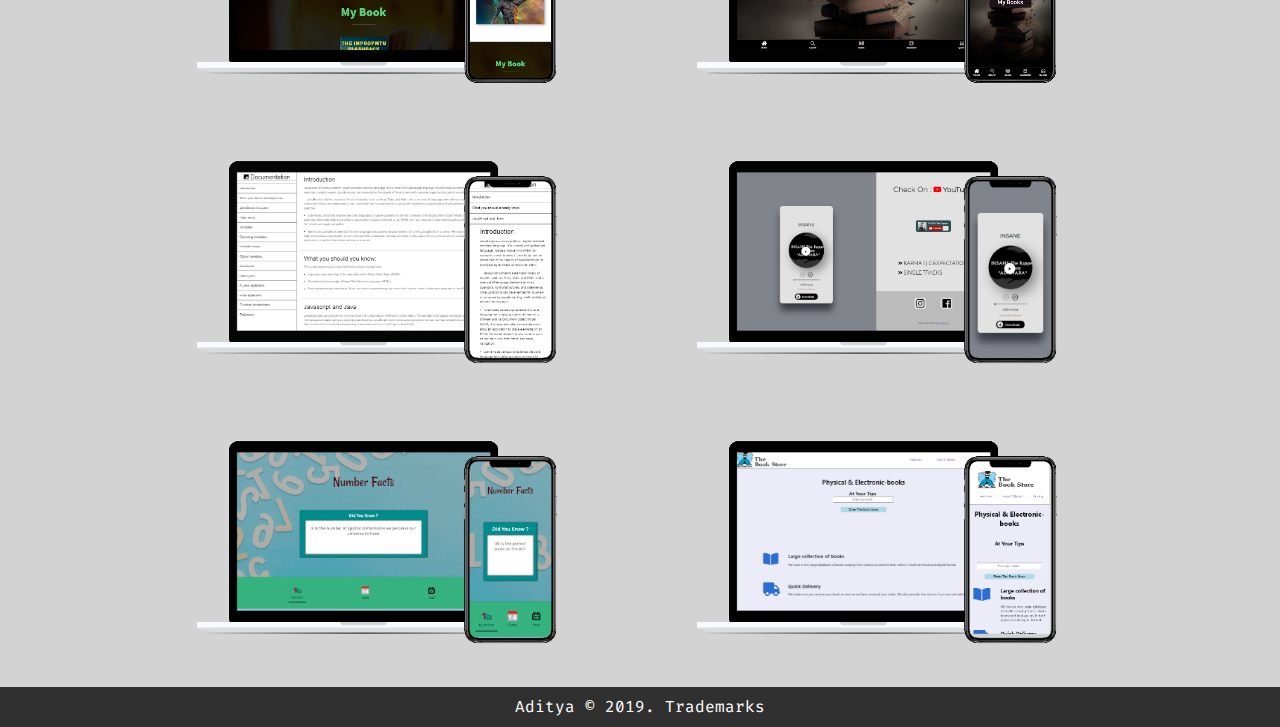
==== commit cd8acac3: "Update about.html" ====
--- a/about.html
+++ b/about.html
@@ -5,6 +5,7 @@
     <meta name="viewport" content="width=device-width, initial-scale=1.0">
     <meta http-equiv="X-UA-Compatible" content="ie=edge">
     <title>About</title>
+    <link rel="icon" href="favicon.png">
     <link rel="stylesheet" href="https://cdnjs.cloudflare.com/ajax/libs/font-awesome/5.8.1/css/all.css">
     <link rel="stylesheet" href="navbar.css">
     <link rel="stylesheet" href="style-about.css">
@@ -138,4 +139,4 @@
        window.addEventListener("scroll",scrollIn);
         </script>
 </body>
-</html>+</html>
--- a/navbar.css
+++ b/navbar.css
@@ -1,6 +1,8 @@
+
+@import url('https://fonts.googleapis.com/css2?family=B612&family=Fira+Code&display=swap');
 :root {
-    --ff-primary: 'Source Sans Pro', sans-serif;
-    --ff-secondary: 'Source Code Pro', monospace;
+    --ff-primary: 'B612', sans-serif;
+    --ff-secondary: 'Fira Code', monospace;
 
     --fw-reg: 300;
     --fw-bold: 900;
@@ -28,7 +30,7 @@
     left: 0;
     color: var(--clr-light);
     box-shadow: var(--bs);
-    font-family: -apple-system, BlinkMacSystemFont, 'Segoe UI', Roboto, Oxygen, Ubuntu, Cantarell, 'Open Sans', 'Helvetica Neue', sans-serif;
+    font-family: var(--ff-secondary);
 }
 header h1{
     position: absolute;
@@ -157,4 +159,4 @@
     h1 img{
         margin-left: 0;
     }
-}+}
--- a/style-about.css
+++ b/style-about.css
@@ -1,6 +1,7 @@
+@import url('https://fonts.googleapis.com/css2?family=B612&family=Fira+Code&display=swap');
 :root {
-    --ff-primary: 'Source Sans Pro', sans-serif;
-    --ff-secondary: 'Source Code Pro', monospace;
+    --ff-primary: 'B612', sans-serif;
+    --ff-secondary: 'Fira Code', monospace;
 
     --fw-reg: 300;
     --fw-bold: 900;
@@ -50,6 +51,7 @@
     background: lightgray;
 }
 .photo{
+    margin-top:50px;
     width: 225px;
     height: 225px;
 }
@@ -105,11 +107,11 @@
     padding-top: -10px;
 }
 .tools{
-    background-color: var(--clr-accent);
+    background-color: var(--clr-dark);
     transform: translate(-230px);
 }
 .skill{
-    background-color: var(--clr-accent);
+    background-color: var(--clr-dark);
     transform: translate(230px);
 }
 .skill > div{
@@ -149,7 +151,7 @@
 }
 .cover{
     width: 90%;
-    background: #333333;
+    background:#211717;
     display: flex;
     flex-direction: row;
     align-items: center;
@@ -210,11 +212,8 @@
     min-height: 50vh;
     text-align: center;
     padding: 20px 0;
-    background-color: rgb(161, 157, 157);
-    background-image: url(/projects.jpg);
-    background-size: cover;
-    background-position: right;
-    background-blend-mode: multiply;
+    background:lightgray;
+    font-family: var(--ff-primary);
 }
 .project{
     display: grid;
@@ -293,17 +292,19 @@
     font-size: 15px;
     font-weight: bold;
     color: black;
+    font-family: var(--ff-primary);
 }
 .projects-inner:hover h4{
         opacity: 1;
         transform: translateY(0px);
+        color:var(--clr-light)
 }
 .projects-inner:hover button{
     transform: translateY(30px);
     opacity: 1;
 }
 .projects-inner:hover{
-    background: linear-gradient(to right,rgb(173, 172, 230),rgb(138, 213, 238));
+    background: linear-gradient(to right, rgb(0, 0, 0), rgb(67, 67, 67));
 }
 .projects-inner button:hover a{
     color: white;
@@ -368,7 +369,6 @@
     }
     .cover{
         width: 90%;
-        background: #333333;
         display: flex;
         flex-direction: row;
         align-items: center;
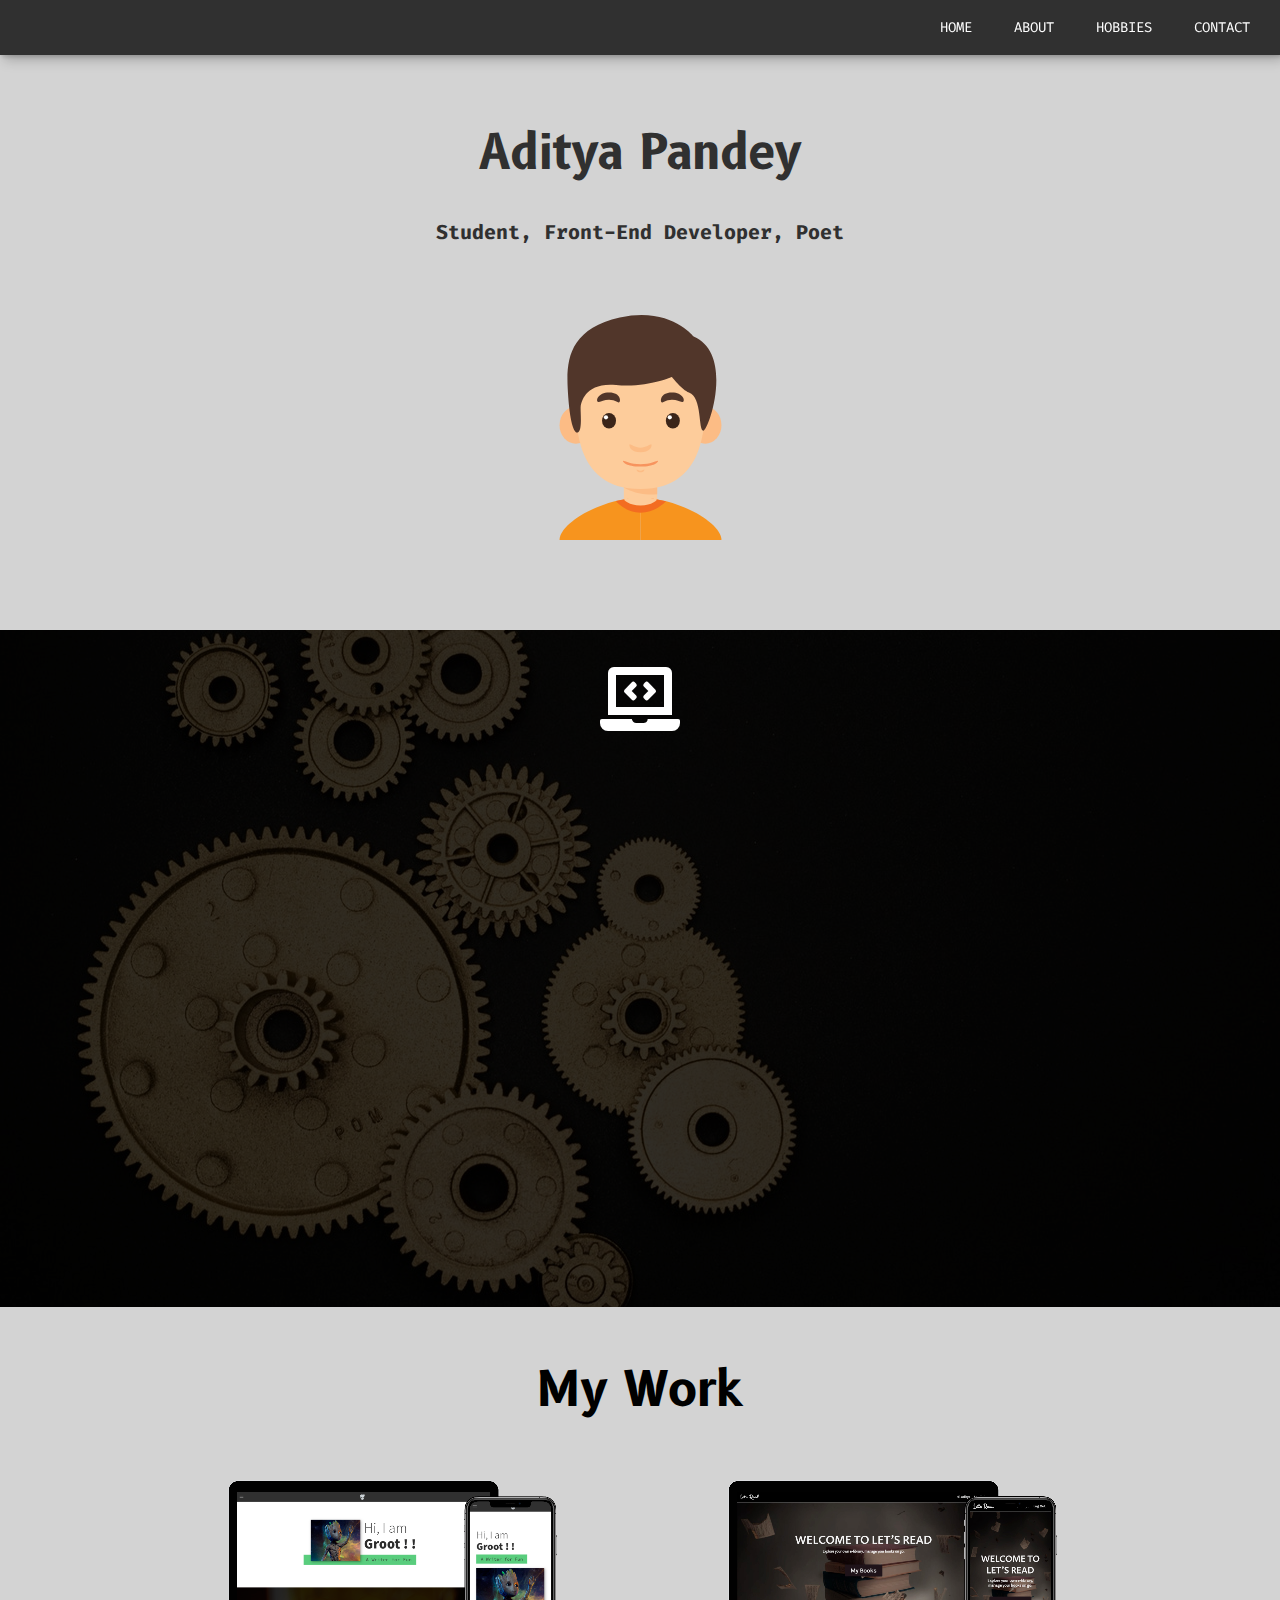
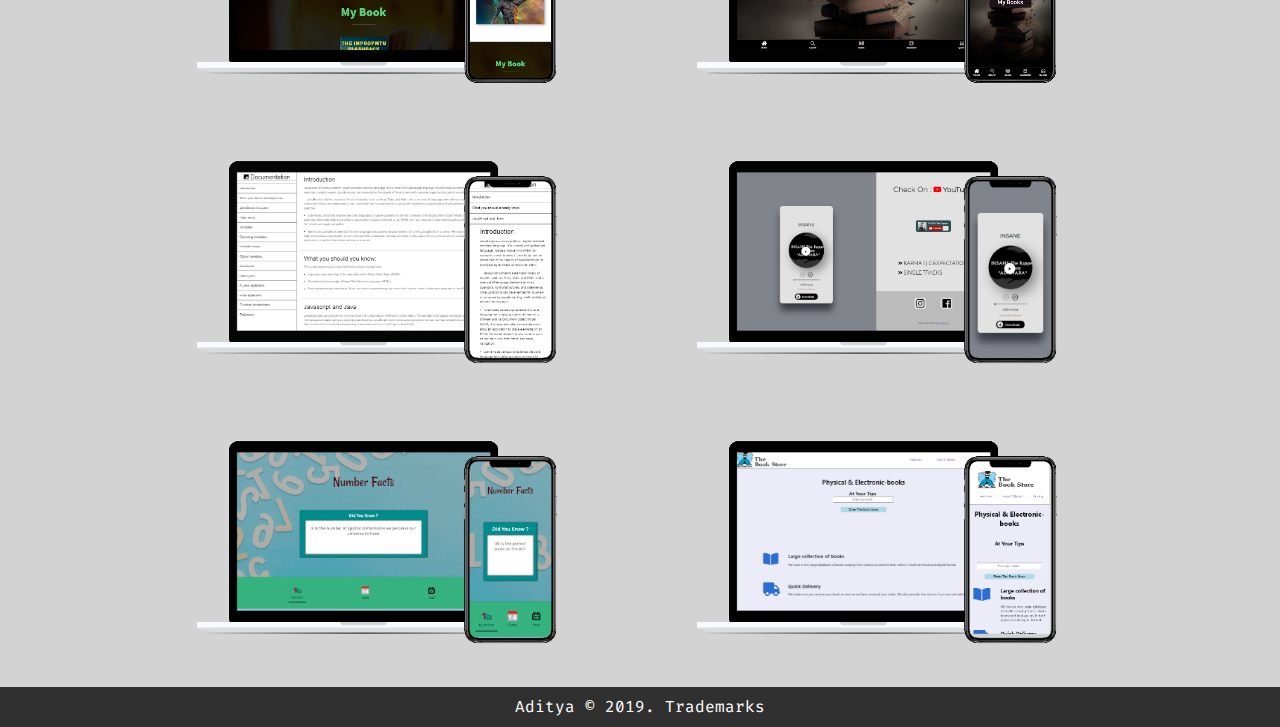
==== commit db759e93: "Update about.html" ====
--- a/about.html
+++ b/about.html
@@ -1,6 +1,16 @@
 <!DOCTYPE html>
 <html lang="en">
 <head>
+<!-- Global site tag (gtag.js) - Google Analytics -->
+<script async src="https://www.googletagmanager.com/gtag/js?id=UA-145075360-2"></script>
+<script>
+  window.dataLayer = window.dataLayer || [];
+  function gtag(){dataLayer.push(arguments);}
+  gtag('js', new Date());
+
+  gtag('config', 'UA-145075360-2');
+</script>
+
     <meta charset="UTF-8">
     <meta name="viewport" content="width=device-width, initial-scale=1.0">
     <meta http-equiv="X-UA-Compatible" content="ie=edge">
@@ -13,7 +23,7 @@
 <body>
     <div class="container">
             <header>
-                    <h1 class="logo"><a href="index.html"><img src="logo.svg" alt=""></a></h1>
+                    <h1 class="logo"><a href="index.html"><img src="https://insane.imfast.io/adi.jpg" alt=""></a></h1>
                     <input type="checkbox" class="nav-toggle" id="nav-toggle">
                     <nav>
                         <ul>
@@ -32,7 +42,7 @@
            <h3>Student, Front-End Developer, Poet</h3>
         </div>
         <div class="photo">
-            <img src="boy.svg" alt="img">
+            <img src="/images/boy.svg" alt="img">
         </div>
     </div>
     <div class="skills">
--- a/navbar.css
+++ b/navbar.css
@@ -1,8 +1,7 @@
-
-@import url('https://fonts.googleapis.com/css2?family=B612&family=Fira+Code&display=swap');
+@import url('https://fonts.googleapis.com/css2?family=Nunito&display=swap');
 :root {
     --ff-primary: 'B612', sans-serif;
-    --ff-secondary: 'Fira Code', monospace;
+    --ff-secondary: 'Nunito', sans-serif;
 
     --fw-reg: 300;
     --fw-bold: 900;
--- a/style-about.css
+++ b/style-about.css
@@ -82,13 +82,16 @@
     0.125em 0.125em 0.25em rgba(207, 189, 189, 0.849);
     font-family: var(--ff-secondary);
     color: var(--clr-light);
-    border-radius: 5px;
+    border-radius: 14px;
+background: linear-gradient(145deg, #2b2b2b, #333333);
+box-shadow:  8px 8px 16px #242424,
+             -8px -8px 16px #3c3c3c;
 }
 .skills{
     width: 100vw;
     /* min-height:50vh; */
     background-color: var(--clr-dark);
-    background-image: url(/skills.jpg);
+    background-image: url(images/skills.jpg);
     background-size: cover;
     background-position: center;
     background-blend-mode: multiply;
@@ -107,11 +110,9 @@
     padding-top: -10px;
 }
 .tools{
-    background-color: var(--clr-dark);
     transform: translate(-230px);
 }
 .skill{
-    background-color: var(--clr-dark);
     transform: translate(230px);
 }
 .skill > div{
@@ -234,31 +235,31 @@
 
 }
 .zero{
-    background: url("/groot.png") no-repeat center center/cover;
+    background: url("images/groot.png") no-repeat center center/cover;
 }
 .one{
-    background: url("letsread.png") no-repeat center center/cover;
+    background: url("images/letsread.png") no-repeat center center/cover;
 }
 .two{
-    background: url("js-doc.png") no-repeat center center/cover;
+    background: url("images/js-doc.png") no-repeat center center/cover;
 }
 .three{
-    background: url("player.png") no-repeat center center/cover;
+    background: url("images/player.png") no-repeat center center/cover;
 }
 .four{
-    background: url("numfact.png") no-repeat center center/cover;
+    background: url("images/numfact.png") no-repeat center center/cover;
 }
 .five{
-    background: url("bookstore.png") no-repeat center center/cover;
+    background: url("images/bookstore.png") no-repeat center center/cover;
 }
 .six{
-    background: url("finansic.png") no-repeat center center/cover;
+    background: url("images/finansic.png") no-repeat center center/cover;
 }
 .cert1{
-    background: url("resp.png") no-repeat center center/cover;
+    background: url("images/resp.png") no-repeat center center/cover;
 }
 .cert2{
-    background: url("js-image.png") no-repeat center center/cover;
+    background: url("images/js-image.png") no-repeat center center/cover;
 }
 .projects-inner > div >button{
     width: 155px;
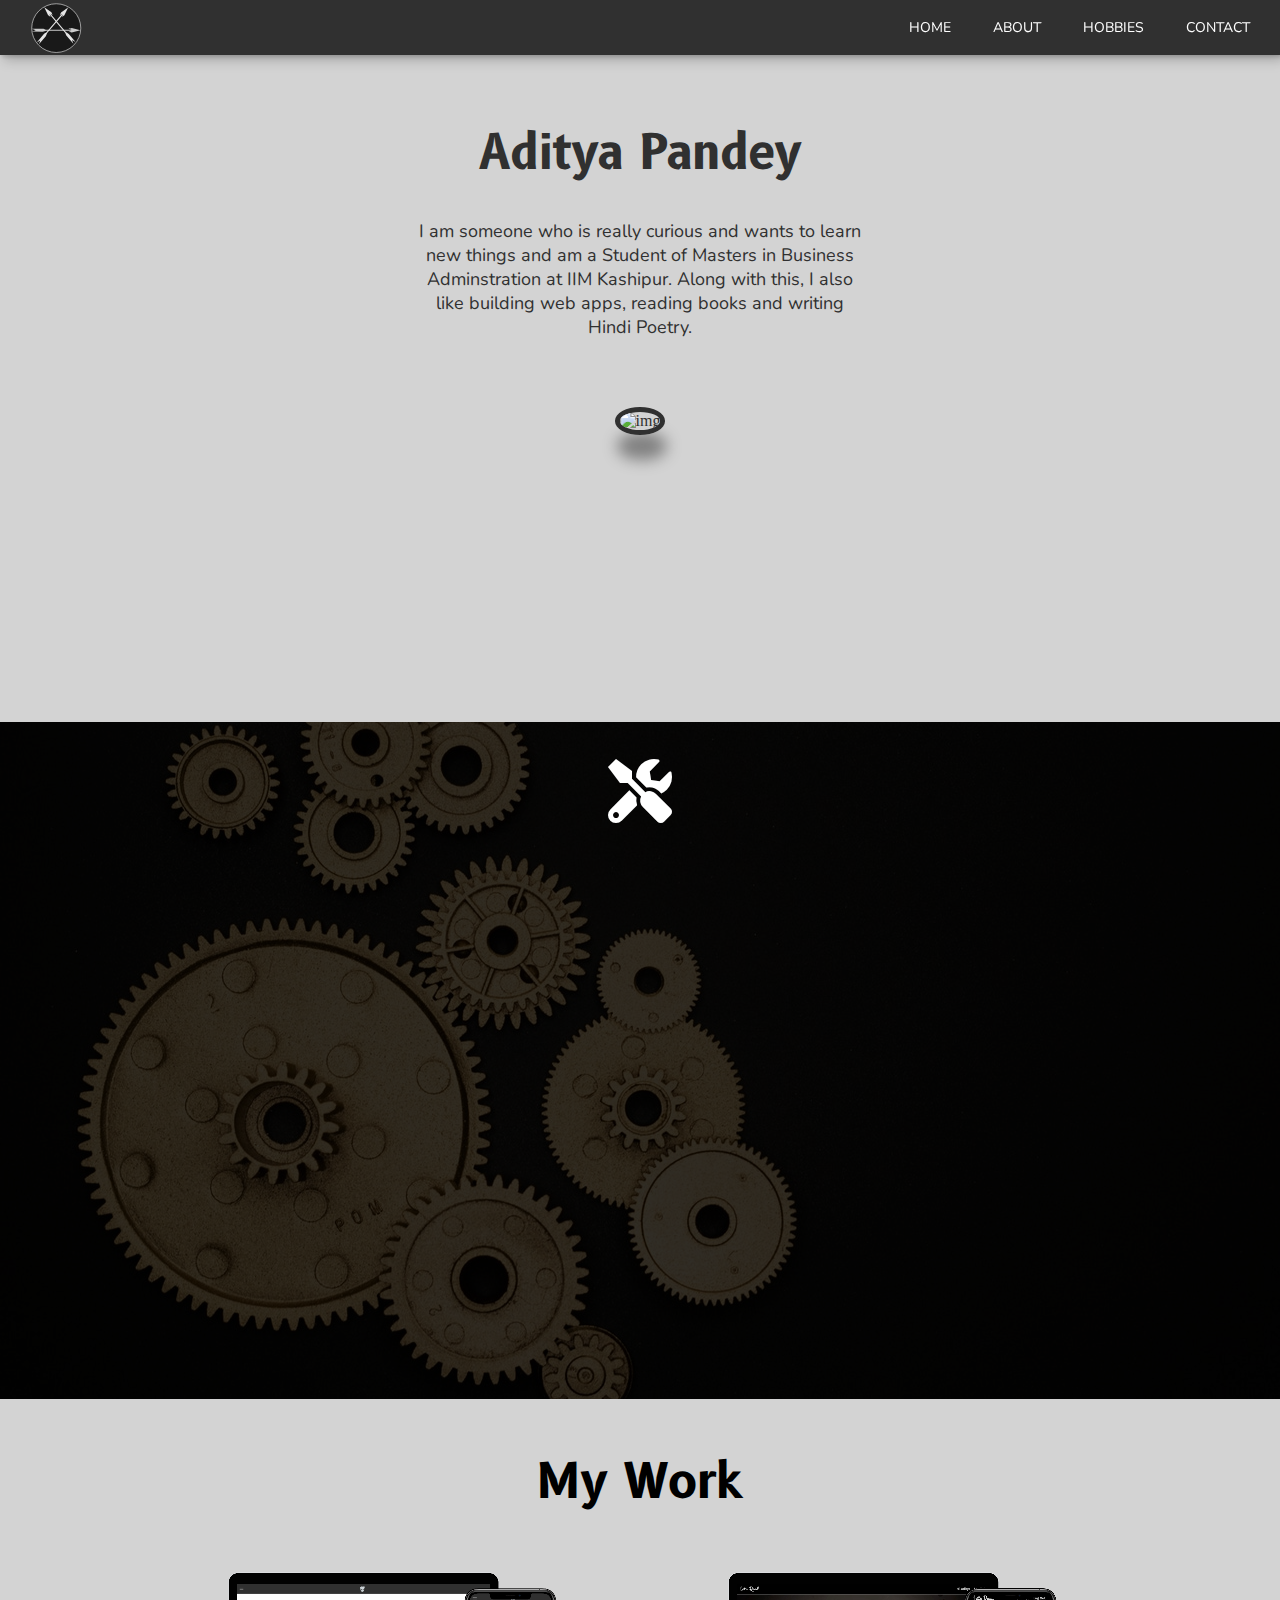
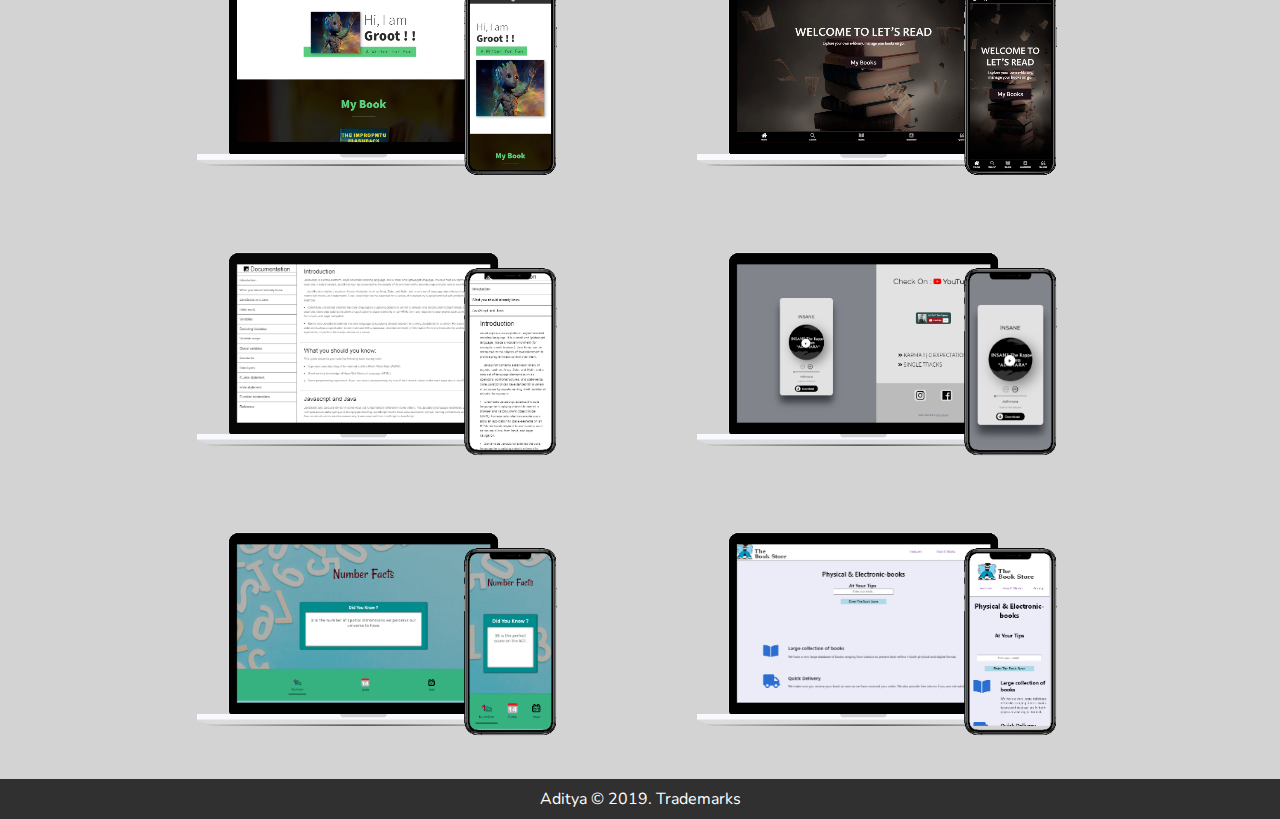
==== commit 8395bea7: "Update about.html" ====
--- a/about.html
+++ b/about.html
@@ -23,7 +23,7 @@
 <body>
     <div class="container">
             <header>
-                    <h1 class="logo"><a href="index.html"><img src="https://insane.imfast.io/adi.jpg" alt=""></a></h1>
+                    <h1 class="logo"><a href="index.html"><img src="images/logo.svg" alt=""></a></h1>
                     <input type="checkbox" class="nav-toggle" id="nav-toggle">
                     <nav>
                         <ul>
@@ -39,53 +39,63 @@
                 </header>
         <div class="desig">
             <h1>Aditya Pandey</h1>
-           <h3>Student, Front-End Developer, Poet</h3>
+           <p>I am someone who is really curious and wants to learn new things and
+               am a Student of Masters in Business Adminstration at IIM Kashipur. Along with this, I also like building web apps, reading books and writing Hindi Poetry.</p>
         </div>
         <div class="photo">
-            <img src="/images/boy.svg" alt="img">
+            <img src="images/adi (2).jpg" alt="img">
         </div>
     </div>
     <div class="skills">
-            <h1><i class="fas fa-laptop-code"></i></h1>
-            <div class="skills-container">
-            <div class="tools">
-                <h3>Dev Tools</h3>
-                <span><i class="fas fa-atom fa-spin"></i> Atom</span>
-                <span><i class="fab fa-codepen fa-spin"></i> Codepen</span>
-                <span><i class="fab fa-github fa-spin"></i> Github</span>
-                <span>VS Code</span>
-                <span>Netlify</span>
-                <span>Heroku</span>
-            </div>
-            <div class="skill">
-                <h3>Skills</h3>
-                        <div class="cover">
-                            <div class="logo">
-                             <i class="fab fa-html5" title="HTML-5"></i>
-                            </div>
-                            <div class="inner html">80%</div>
-                        </div>
-                        <div class="cover">
-                               <div class="logo">
-                                    <i class="fab fa-css3-alt" title="CSS3"></i>
-                               </div>
-                            <div class="inner css">70%</div>
-                        </div>
-                        <div class="cover">
-                            <div class="logo">
-                                <i class="fab fa-js-square" title="Javascript"></i>
-                            </div>
-                            <div class="inner javascript">55%</div>
-                        </div>
-                        <div class="cover">
-                            <div class="logo">
-                                <i class="fas fa-desktop" title="Responsive Design"></i>
-                            </div>
-                            <div class="inner resp">70%</div>
-                        </div>
-            </div>
+        <h1><i class="fas fa-tools"></i></h1>
+        <div class="skills-container">
+        <div class="tools">
+            <h3>Tools</h3>
+            <div>
+            <span>MS-EXCEL</span>
+            <span>MS-Powerpoint</span>
+            <span>VS Code</span>
+            <span>Netlify</span>
+            <span>Github</span>
             </div>
         </div>
+        <div class="skill">
+            <h3>Skills</h3>
+            <div class="skill-container">
+                    <div class="cover">
+                        <div class="logo">
+                         <i class="fab fa-html5" title="HTML-5"></i>
+                        </div>
+                        <p>HTML5</p>
+                    </div>
+                    <div class="cover">
+                           <div class="logo">
+                                <i class="fab fa-css3-alt" title="CSS3"></i>
+                           </div>
+                           <p>CSS3</p>
+                    </div>
+                    <div class="cover">
+                        <div class="logo">
+                            <i class="fab fa-js-square" title="Javascript"></i>
+                        </div>
+                        <p>JavaScript</p>
+                    </div>
+                    <div class="cover">
+                        <div class="logo">
+                            <i class="fab fa-python" title="Responsive Design"></i>
+                        </div>
+                        <p>Python</p>
+                    </div>
+                    <div class="cover">
+                        <div class="logo">
+                            <i class="fas fa-money-check-alt"></i>
+                        </div>
+                        <p>Accountancy</p>
+                    </div>
+        </div>
+        </div>
+        </div>
+    </div>
         <div class="projects">
             <h1>My Work</h1>
            <div class="project">
--- a/style-about.css
+++ b/style-about.css
@@ -1,7 +1,8 @@
-@import url('https://fonts.googleapis.com/css2?family=B612&family=Fira+Code&display=swap');
+@import url('https://fonts.googleapis.com/css2?family=Nunito&display=swap');
+@import url('https://fonts.googleapis.com/css2?family=B612&display=swap');
 :root {
     --ff-primary: 'B612', sans-serif;
-    --ff-secondary: 'Fira Code', monospace;
+    --ff-secondary: 'Nunito', sans-serif;
 
     --fw-reg: 300;
     --fw-bold: 900;
@@ -54,6 +55,14 @@
     margin-top:50px;
     width: 225px;
     height: 225px;
+    border-radius:50%;
+}
+.photo img{
+    border-radius: 50%;
+    border: 5px solid var(--clr-dark);
+    box-shadow: 2px 25px 15px grey;
+    width: 150px;
+    height: 175px;
 }
 .desig{
     margin-top:10vh;
@@ -64,8 +73,9 @@
     font-size: var(--fs-h1);
     font-family: var(--ff-primary);
 }
-.desig > h3{
-    font-size: var(--fs-h3);
+.desig > p{
+    max-width:450px;
+    font-size: 18px;
     font-family: var(--ff-secondary);
 }
 .tools > h3, .skill > h3{
@@ -83,9 +93,9 @@
     font-family: var(--ff-secondary);
     color: var(--clr-light);
     border-radius: 14px;
-background: linear-gradient(145deg, #2b2b2b, #333333);
-box-shadow:  8px 8px 16px #242424,
-             -8px -8px 16px #3c3c3c;
+    background: linear-gradient(145deg, #2b2b2b, #333333);
+    box-shadow:  8px 8px 16px #242424,
+                -8px -8px 16px #3c3c3c;
 }
 .skills{
     width: 100vw;
@@ -140,7 +150,14 @@
 ul{
     list-style-type: none;
 }
-.tools > span{
+.tools > div{
+    display:flex;
+    flex-direction: column;
+    justify-content: center;
+    align-items: center;
+    padding: 20px 0;
+}
+.tools > div > span{
     display: block;
     text-transform: uppercase;
     font-family: var(--ff-primary);
@@ -150,37 +167,32 @@
     font-weight: var(--fw-reg);
     font-size: var(--fs-h3);
 }
+.skill-container{
+    display: flex;
+    flex-wrap: wrap;
+    justify-content: center;
+    align-items:center;
+    padding:20px;
+}
 .cover{
-    width: 90%;
-    background:#211717;
-    display: flex;
-    flex-direction: row;
-    align-items: center;
-    justify-content:flex-start;
-    margin: 0 auto;
-    height: 49px;
-    margin-top: 20px;
-    border-radius: 10px;
+    width:70px;
+    color:white;
+    text-align: center;
+    display:flex;
+    flex-direction:column;
+    justify-content: center;
+    align-items:center;
+    margin:10px;
+    padding:5px;
 }
 .logo{
     color: white;
-    width: 20%;
-    font-size: 2.5em;
+    font-size: 2.8em;
     text-align: center;
     cursor: pointer;
     z-index: 95;
 }
-.cover >.inner{
-    padding-top: 10px;
-    padding-bottom: 13px;
-    background: wheat;
-    display: inline-block;
-    text-align: center;
-    border-radius: 0 5px 5px 0;
-  /* animation: filling 3s;
-    animation-delay: 2s;*/
-    font-size: 1.3em;
-}
+
 
 @keyframes filling{
     0%{
@@ -195,18 +207,6 @@
 }
 .fa-css3-alt{
     color: #2965f1;
-}
-.html{
-    width: 70%;
-}
-.css{
-    width: 60%;
-}
-.javascript{
-    width: 45%;
-}
-.resp{
-    width: 60%;
 }
 .projects{
     width: 100%;
@@ -232,7 +232,6 @@
     border-radius: 5px;
     cursor: pointer;
     transition: all 1s;
-
 }
 .zero{
     background: url("images/groot.png") no-repeat center center/cover;
@@ -350,17 +349,17 @@
     .skill{
         width:70vw;
         min-height: 30vh;
-        margin: 30px 0  ;
-    }
-    .tools > h3,
-    .skill > h3{
+        margin: 30px 0 ;
+        display: flex;
+        flex-direction:column;
+    }
+    .tools > h3{
     font-size: 2em;
     opacity: 0.6;
     margin: 5px;
     margin-bottom: 10px;
     }
-    .tools > span,
-    .skill > span{
+    .tools > span{
     display: block;
     margin-bottom: 10px;
     font-size: 1.2em;
@@ -368,30 +367,23 @@
     .info{
         margin-top: 18px;
     }
+    .skill-container{
+        display: flex;
+        flex-wrap: wrap;
+        justify-content: center;
+        align-items:center;
+        padding:20px;
+    }
     .cover{
-        width: 90%;
-        display: flex;
-        flex-direction: row;
-        align-items: center;
-        justify-content:flex-start;
-        margin: 0 auto;
-        height: 30px;
-        margin-top: 20px;
-        border-radius: 10px;
-        margin-bottom: 25px;
-    }
-    .cover > .inner{
-        padding-top: 2px;
-        padding-bottom: 2px;
-        background: wheat;
-        display: inline-block;
-        text-align: center;
-        border-radius: 0 5px 5px 0;
-        font-size: 1.3em;
+        width:70px;
+        display:flex;
+        flex-direction:column;
+        justify-content: center;
+        align-items:center;
+        margin:5px;
     }
     .logo{
         color: white;
-        width: 20%;
         font-size: 1.5em;
         text-align: center;
         cursor: pointer;
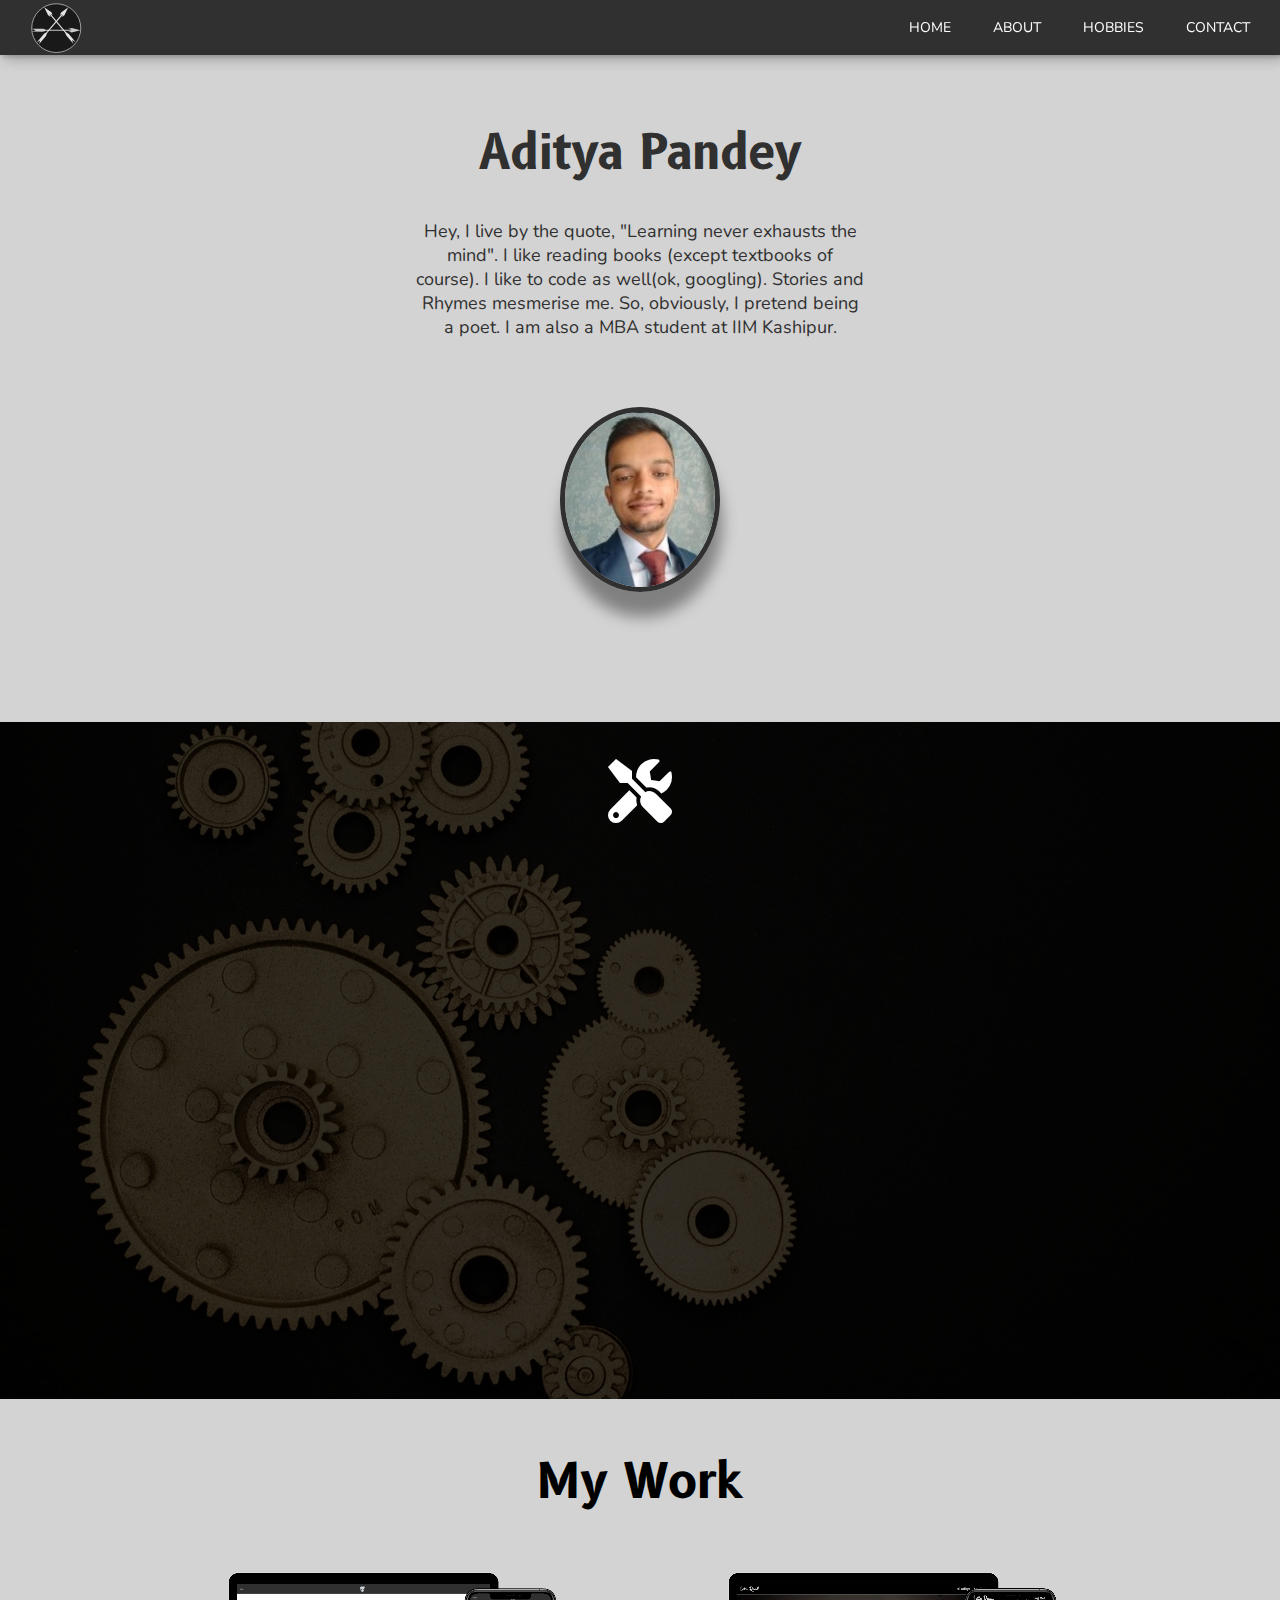
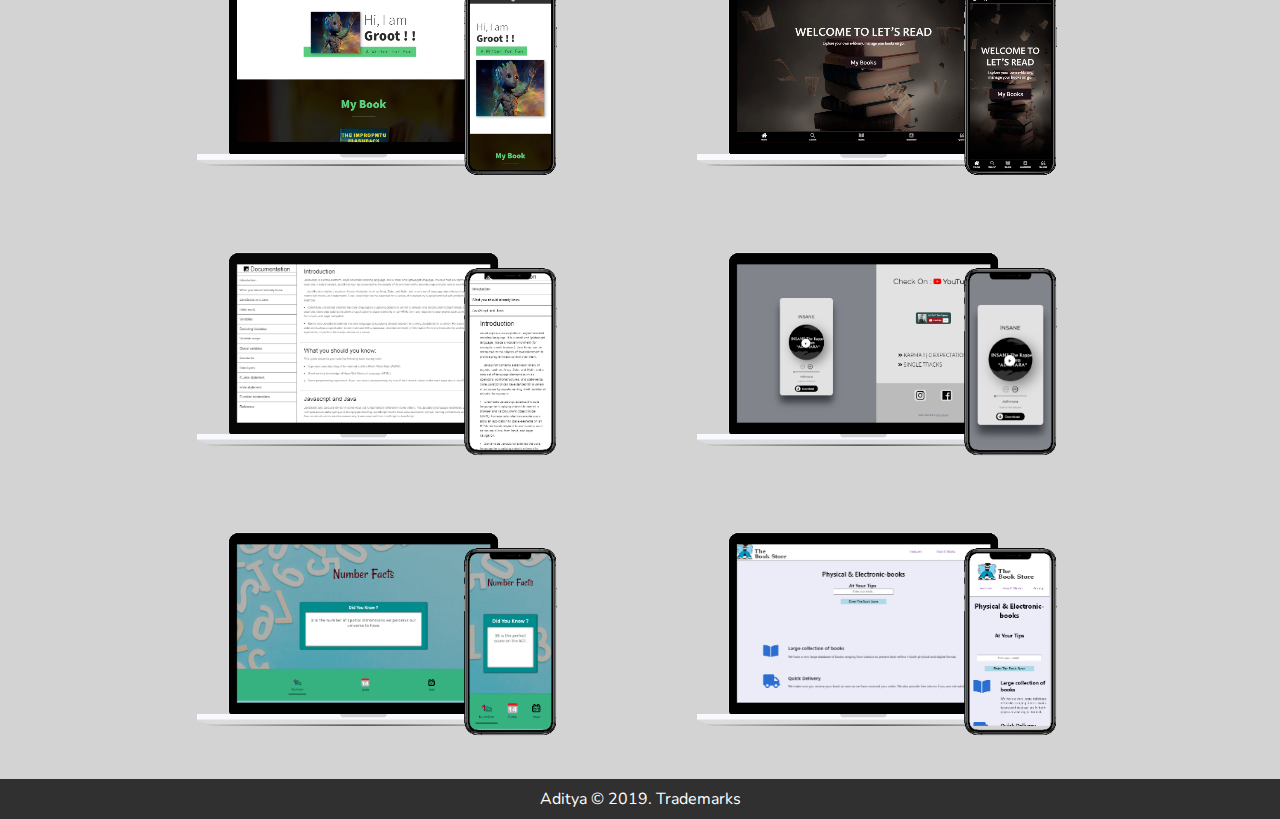
==== commit 15e63f5e: "Update about.html" ====
--- a/about.html
+++ b/about.html
@@ -39,8 +39,8 @@
                 </header>
         <div class="desig">
             <h1>Aditya Pandey</h1>
-           <p>I am someone who is really curious and wants to learn new things and
-               am a Student of Masters in Business Adminstration at IIM Kashipur. Along with this, I also like building web apps, reading books and writing Hindi Poetry.</p>
+           <p>Hey, I live by the quote, "Learning never exhausts the mind". I like reading books (except textbooks of course).
+  I like to code as well(ok, googling). Stories and Rhymes mesmerise me. So, obviously, I pretend being a poet. I am also a MBA student at IIM Kashipur.</p>
         </div>
         <div class="photo">
             <img src="images/adi (2).jpg" alt="img">
